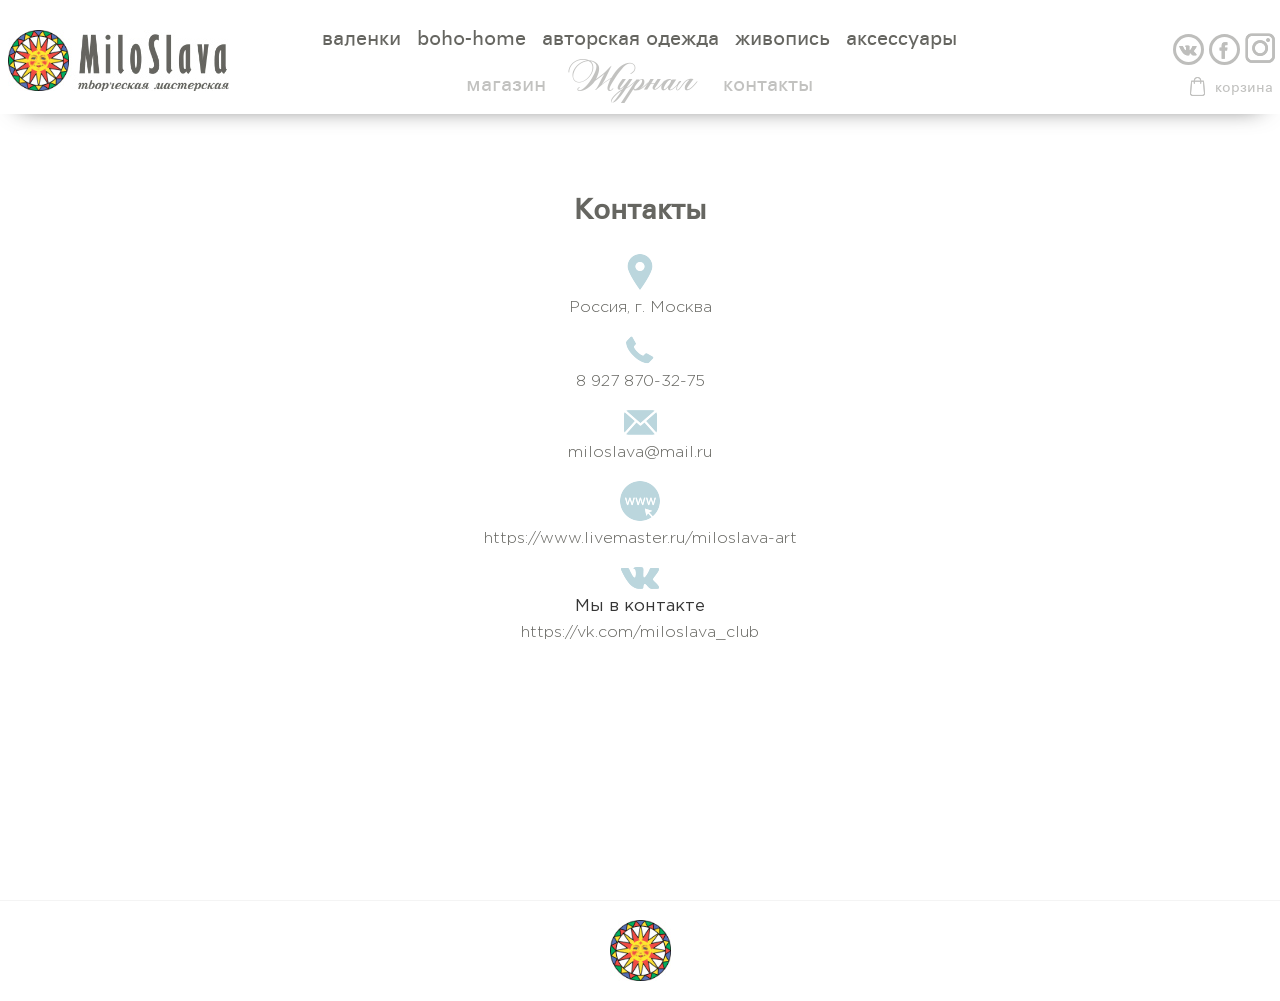
==== contacts.html @ 303c15c8 "first commit" ====
<!DOCTYPE html>
<html lang="ru">
<head>
    <meta charset="UTF-8">
    <title>MiloSlava</title>
    <meta name="viewport" content="width=device-width, initial-scale=1.0">
    <link href="css/main.css" type="text/css" rel="stylesheet">
    <link href="css/contacts.css" type="text/css" rel="stylesheet">
    <!--<link href="css/index.css" type="text/css" rel="stylesheet">-->
    <script src="js/jquery-3.2.1.min.js"></script>
    <script src="js/main.js"></script>
</head>
<body>
<header>
    <div class="header">
        <div class="wrapper">
            <div class="wrapper__header clearfix">
                <a href="#" class="wrapper__header-logo clearfix">
                    <img src="img/logo.png">
                </a>
                <a href="#" id="menu-btn-toggle" class=""><span></span></a>
                <div id="overlay"> </div>
                <div id="myPanelDefault" >
                    <div class="wrapper__header-menu style_menu" >
                        <div class="wrapper__header-menu-top">
                            <ul>
                                <li>
                                    <a href="#">валенки </a>
                                </li>
                                <li>
                                    <a href="#">boho-home</a>
                                </li>
                                <li>
                                    <a href="#">авторская одежда</a>
                                </li>
                                <li>
                                    <a href="#">живопись</a>
                                </li>
                                <li>
                                    <a href="#">аксессуары </a>
                                </li>
                            </ul>
                        </div>
                        <div class="wrapper__header-menu-bottom">
                            <ul>
                                <li>
                                    <a href="#">магазин</a>
                                </li>
                                <li>
                                    <a href="#">Журнал</a>
                                </li>
                                <li>
                                    <a href="#">контакты</a>
                                </li>

                            </ul>
                            <div class="wrapper__header-share_cart__share">
                                <a href="#"></a>
                                <a href="#"></a>
                                <a href="#"></a>
                            </div>
                        </div>
                    </div>
                </div>
                <div class="wrapper__header-share_cart">
                    <div class="wrapper__header-share_cart__share">
                        <a href="#"></a>
                        <a href="#"></a>
                        <a href="#"></a>
                    </div>
                    <div class="wrapper__header-share_cart__cart">
                        <a href="#">корзина</a>
                        <a href="#"></a>
                    </div>
                </div>
            </div>
        </div>
    </div>
</header>
<main>
    <div class="wrapp__content-main">
        <div class="wrapper">
            <div class="wrap_contacts">
                <h1>Контакты</h1>
                <div class="wrapper-contacts">
                   <div class="wrap_contacts-data">
                       <img src="img/location.png">
                       <p>Россия, г. Москва</p>
                   </div>
                    <div class="wrap_contacts-data">
                        <img src="img/phone.png">
                        <p>8 927 870-32-75</p>
                    </div>
                    <div class="wrap_contacts-data">
                        <img src="img/email.png">
                        <p>miloslava@mail.ru</p>
                    </div>
                    <div class="wrap_contacts-data">
                        <img src="img/network.png">
                        <p>https://www.livemaster.ru/miloslava-art</p>
                    </div>
                    <div class="wrap_contacts-data">
                        <img src="img/vk-social.png">
                        <span>Мы в контакте</span>
                        <p>https://vk.com/miloslava_club</p>
                    </div>
                </div>
            </div>
        </div>
    </div>

</main>
<footer>
    <div class="wrapper">
        <div class="wrapper__footer">
            <img src="img/footer-logo.png" alt="">
        </div>
    </div>
</footer>
</body>
</html>
---- css/main.css ----
/* reset css*/
html, body {
    margin: 0;
    padding: 0;
}
h1,h2,h3,h4,h5,h6,p,ul{
    margin-top: 0;
    margin-bottom: 0;
}
* {
    box-sizing: border-box;
}
/* include fonts */
/*@font-face {*/
    /*font-family: Partner;*/
    /*src: url('../fonts/Partner.eot');*/
    /*src: url('../fonts/Partner.eot?#iefix') format('embedded-opentype'),*/
    /*url('../fonts/Partner.woff') format('woff'),*/
    /*url('../fonts/Partner.ttf') format('truetype'),*/
    /*url('../fonts/Partner.svg#Partner') format('svg');*/
    /*font-weight: normal;*/
    /*font-style: normal;*/
/*}*/
@font-face {
    font-family: Partner;
    src: url('../fonts/partner-webfont.eot');
    src: url('../fonts/partner-webfont.eot?#iefix') format('embedded-opentype'),
    url('../fonts/partner-webfont.woff2') format('woff2'),
    url('../fonts/partner-webfont.woff') format('woff'),
    url('../fonts/partner-webfont.svg#partnerregular') format('svg');
    font-weight: normal;
    font-style: normal;

}

@font-face {
    font-family: 'RosamundaOne';
    src: url('../fonts/RosamundaOne-Normal.eot');
    src: url('../fonts/RosamundaOne-Normal.eot?#iefix') format('embedded-opentype'),
    url('../fonts/RosamundaOne-Normal.woff') format('woff'),
    url('../fonts/RosamundaOne-Normal.ttf') format('truetype'),
    url('../fonts/RosamundaOne-Normal.svg#RosamundaOne-Normal') format('svg');
    font-weight: normal;
    font-style: normal;
}

@font-face {
    font-family: GothamProLight;
    src: url('../fonts/GothamPro-Light.eot');
    src: url('../fonts/GothamPro-Light.eot?#iefix') format('embedded-opentype'),
    url('../fonts/GothamPro-Light.woff') format('woff'),
    url('../fonts/GothamPro-Light.ttf') format('truetype'),
    url('../fonts/GothamPro-Light.svg#GothamPro-Light') format('svg');
    font-weight: 300;
    font-style: normal;
}
@font-face {
    font-family: GothamProReg;
    src: url('../fonts/GothamPro.eot');
    src: url('../fonts/GothamPro.eot?#iefix') format('embedded-opentype'),
    url('../fonts/GothamPro.woff') format('woff'),
    url('../fonts/GothamPro.ttf') format('truetype'),
    url('../fonts/GothamPro.svg#GothamPro') format('svg');
    font-weight: normal;
    font-style: normal;
}



/* clearfix */
.clearfix:before,
.clearfix:after {
    content: "";
    display: table;
}

.clearfix:after {
    clear: both;
}

.clearfix {
    zoom: 1; /* ie 6/7 */
}
.active_m{
    color: #bbd6dd!important;
}
.wrapper__header-menu-bottom ul li:hover a{
    color: #bbd6dd;
}
.wrapper__header-menu-bottom ul li:nth-child(2):hover a{
    color: #bbd6dd;
}

header{
    position: fixed;
    z-index: 99;
    width: 100%;
    background: #fff;
}
.wrapp__content-main{
    padding-top: 65px;
}
#myPanelDefault{
    display: inline-block;
}
/* main style */
.header{
    background: #fff;

}
.wrapp__content-main {
    padding-top: 160px;
}
.wrapper{
    max-width: 1737px;
    margin: 0 auto;
}
.wrapper__header{
    padding-top: 50px;
    padding-right: 7.5px;
    padding-left: 7.5px;
    text-align: center;
    padding-bottom: 10px;
    -webkit-box-shadow: 0px 12px 24px -20px rgba(0,0,0,0.75);
    -moz-box-shadow: 0px 12px 24px -20px rgba(0,0,0,0.75);
    box-shadow: 0px 12px 24px -20px rgba(0,0,0,0.75);
}




.wrapper__header-logo img{
    /*background: url("../img/logo.png") no-repeat;*/
    height: 61px;
    width: 221px;
    float: left;
}
.wrapper__header-logo{
    float: left;
    }
.wrapper__header-menu{
    display: inline-block;
    margin-left: -120px;
}

.wrapper__header-menu{
    margin-left: -120px;
}
@media (max-width: 1124px) {
    .wrapper__header-menu{
        margin-left: auto;
    }
}
.wrapper__header-menu-top ul{
    list-style-type: none;
    padding-left: 0;
    text-align: center;
}
.wrapper__header-menu-top ul li{
    margin-left: 6px;
    margin-right: 6px;
    display: inline-block;
}
.wrapper__header-menu-top ul li a{
    color: #666661;
    font-family: Partner;
    font-size: 20px;
    font-weight: 400;
    text-decoration: none;
}
.wrapper__header-menu-top ul li a:hover{
    color: #bbd6dd;
}

.wrapper__header-menu-bottom{

}
.wrapper__header-menu-bottom ul{
     list-style-type: none;
     text-align: center;
     padding-left: 0;
 }
.wrapper__header-menu-bottom ul li{
    display: inline-block;
    margin-right: 10px;
    margin-left: 10px;
}
.wrapper__header-menu-bottom ul li a{
    color: #c2c2c0;
    font-family: Partner;
    font-size: 20px;
    font-weight: 400;
    text-decoration: none;
}
.wrapper__header-menu-bottom ul li:nth-child(2) a{
    font-family: RosamundaOne;
    font-size: 48px;
    font-weight: 400;
    color: #c2c2c0;
    text-decoration: none;
}
.wrapper__header-share_cart{
    float: right;
}
.wrapper__header-share_cart .wrapper__header-share_cart__share{
    height: 31px;
    padding-top: 15px;
}
.wrapper__header-share_cart__share a{
    margin-left: 2.5px;
    margin-right: 2.5px;
    text-decoration: none;
    position: relative;
    border: 3px solid #bebebc;
    border-radius: 100%;
    padding-right: 15px;
    padding-top: 8px;
    padding-left: 10px;
}
.wrapper__header-share_cart__share a:nth-child(1):before{
    content: '';
    position: absolute;
    top: 8px;
    left: 3px;
    background: url("../img/vk.png") no-repeat;
    height: 11px;
    width: 18px;
}
.wrapper__header-share_cart__share a:nth-child(2):before{
    content: '';
    position: absolute;
    top: 5px;
    left: 7px;
    background: url("../img/facebook.png") no-repeat;
    height: 17px;
    width: 9px
}
.wrapper__header-share_cart__share a:nth-child(3):before{
    content: '';
    position: absolute;
    top: -4px;
    left: 0;
    background: url("../img/instagram.png") no-repeat;
    height: 30px;
    width: 30px;
}
.wrapper__header-share_cart__share a:nth-child(3){
    border: none;
}
.wrapper__header-share_cart__cart{
    padding-top: 20px;
}
.wrapper__header-share_cart__cart a{
    color: #c2c2c0;
    font-family: Partner;
    font-size: 14px;
    font-weight: 400;
    position: relative;
    text-decoration: none;
    float: right;
}
.wrapper__header-share_cart__cart a:before{
    content: '';
    position: absolute;
    top: -4px;
    left: -25px;
    background: url("../img/cart.png") no-repeat;
    height: 19px;
    width: 15px;

}
.wrapper__header-share_cart__cart a:hover{
    color: #bbd6dd;
}
footer{

}
.wrapper__footer{
    padding-top: 20px;
    padding-bottom: 20px;
    position: relative;
}
.wrapper__footer:before{
    content: '';
    position: absolute;
    top: 0;
    left: 0;
    background: url("../img/line.png");
    height: 1px;
    width: 100%


}
footer .wrapper__footer img{
    display: block;
    margin: 0 auto;
}
@media (max-width: 1366px) {
    .wrapper__header{
        padding-top: 30px;
    }
    .hover_img {
        font-size: 18px!important;
    }
}

@media (max-width: 1024px) {
    .wrapper__header{
        padding-top: 30px;
    }
    .wrapper__header-menu-top ul li a {
        font-size: 18px;
    }
    .wrapper__header-menu-bottom ul li a {
        font-size: 18px;
    }
    .wrapper__header-menu-bottom ul li:nth-child(2) a {
        font-size: 46px;
    }
    .wrapper__header-share_cart__cart {
        padding-top: 15px;
    }
    .hover_img {
        font-size: 16px!important;
        padding-top: 12px!important;
        padding-bottom: 10px!important;
    }
    .wrapp__content-main {
        padding-top: 132px;
    }
}
@media (max-width: 991px) {
    .wrapper__header-menu-top ul li a {
        font-size: 16px;
    }
    .wrapper__header-menu-bottom ul li a {
        font-size: 16px;
    }
    .wrapper__header-menu-bottom ul li:nth-child(2) a {
        font-size: 44px;
    }
    .wrapper__header-share_cart__cart {
        padding-top: 20px;
    }
    .hover_img {
        font-size: 14px !important;
        padding-top: 12px!important;
        padding-bottom: 10px!important;
    }
    .wall {
        padding-top: 22px;
    }
}
@media (max-width: 895px) {
    .wrapp__content-main {
        padding-top: 182px;
    }
    .wrapper__header {
        padding-top: 15px;
    }
    #myPanelDefault {
        display: block;
    }
    .wrapper__header-share_cart {
        float: right;
        display: block;
        position: absolute;
        top: 15px;
        right: 10px;
    }
    .wrapper__header-logo {
        float: left;
        display: block;
        position: relative;
    }
    .wrapper__header-menu {
        margin-top: 75px;
    }
    .wrapper__header-menu {
        display: block;
    }
    .wrapper__header-share_cart__cart {
        padding-top: 14px;
        float: left;
        margin-left: 57px;
    }
    .wrapper__header-share_cart .wrapper__header-share_cart__share {
        height: 31px;
        padding-top: 15px;
        float: left;
    }
    .wrapper__header-share_cart {
        float: left;
        display: block;
        position: absolute;
        top: 15px;
        width: 215px;
        right: 10px;
        margin-top: 12px;
    }
}
@media (max-width: 768px) {
    footer .wrapper__footer img {
        width: 42px;
    }

    .wrapper__header-menu-bottom ul li a {
        font-size: 14px;
    }
    .wrapper__header-menu-top ul li a {
        font-size: 16px;
        color: #9a9997;
    }
    .wrapper__header-menu-bottom ul li a {
        font-size: 16px;
    }
    .wrapper__header-menu-bottom ul li:nth-child(2) a {
        font-size: 40px;
    }
    .wrapper__header-menu-bottom {
        margin-top: 0px;
    }
    .wrapper__header-menu-bottom ul li:nth-child(2) {
        margin-bottom: 10px;
    }
    .wall-item {
        padding-bottom: 4.5px!important;
        padding-top: 4.5px!important;
    }
    .wall-column {
        padding: 0 4.5px!important;
    }
    .wrapp__content-main {
        padding-top: 162px;
    }

}
.wrapper__header-menu-bottom .wrapper__header-share_cart__share{
    display: none;
}
.wrapper__header-share_cart__cart a:nth-child(2){
    display: none;
}
@media (max-width: 512px) {
    .wrapper__header-menu-bottom ul{
        margin-top: 30px;
    }
    .wrapper__header-menu-bottom .wrapper__header-share_cart__share {
        display: block!important;
    }
    #myPanelDefault{
        position: fixed;
        z-index: 100;
        height: 100%;
        top: 0;
        left: -220px;
        width: 220px;
        /*background-color: #4ca42f;*/
        background: rgba(0, 0, 0, 0.16);
        background-size: cover;
        z-index: 100;
        box-sizing: border-box;
        padding: 20px 20px 0 25px;
        transition: all .4s linear;

    }
    #myPanelDefault ul li a span:hover {
        text-decoration: underline;
    }
    #myPanelDefault.active{
        left: 0;
        -webkit-box-shadow: 6px 0px 25px -3px rgba(0,0,0,0.75);
        -moz-box-shadow: 6px 0px 25px -3px rgba(0,0,0,0.75);
        box-shadow: 6px 0px 25px -3px rgba(0,0,0,0.75);
        /*overflow-y: scroll;*/
    }
    #overlay.active {
        z-index: 99;
        position: fixed;
        background-color: #000;
        opacity: 0.7;
        width: 100%;
        height: 100%;
        top: 0;
        left: 0;
        cursor: pointer;

    }
    #myPanelDefault .style_menu{
        /*height: 100%;*/
        /*max-height: 300px;*/
        /*overflow-y: scroll;*/
        padding-left: 20px;
    }
    #top_menu nav > ul > li, #top_menu .right > ul > li.divider {
        height: 20px;
    }

    #menu-btn-toggle {
        left: 5px;
        top: 27px;
        position: absolute;
        display: block;
        width: 32px;
        height: 32px;
        transition: all .4s;
    }

    #menu-btn-toggle span {
        position: absolute;
        top: 57%;
        width: 80%;
        height: 2px;
        margin-top: -3px;
        background-color: #5c4d2f;
        transition: all .4s;
        margin-left: -13px;
    }


    #menu-btn-toggle span:before {
        content: '';
        position: absolute;
        top: -5px;
        left: 0;
        width: 100%;
        height: 2px;
        background-color: #5c4d2f;
        transform: rotate(0deg);
        transition: all .4s;
    }

    #menu-btn-toggle span:after {
        content: '';
        position: absolute;
        top: 5px;
        left: 0;
        width: 100%;
        height: 2px;
        background-color: #5c4d2f;
        transform: rotate(0deg);
        transition: all .4s;
    }


    #menu-btn-toggle.active{
        left: 230px;
        position: fixed;
        z-index: 100;
        top:15px
    }


    #menu-btn-toggle.active span{
        background-color: transparent;
    }

    #menu-btn-toggle.active span:before{
        top: 0;
        transform: rotate(45deg);
        background: #f8f8f8;
    }

    #menu-btn-toggle.active span:after{
        top: 0;
        transform: rotate(-45deg);
        background: #f8f8f8;
    }
    nav ul li{
        display: block;
        text-align: left;
        height: 30px;
    }
    .wrapper__header-share_cart__share{
        margin-top: 25px;
        display: block;
    }
    .wrapper__header-share_cart .wrapper__header-share_cart__share{
        display: none;
    }
    .wrapper__header-share_cart__cart {
        padding-top: 11px;
        float: right;
        margin-left: 131px;
    }
    .wrapper__header-share_cart {
        float: left;
        display: block;
        position: absolute;
        top: 15px;
        width: 212px;
        right: 10px;
        margin-top: 12px;
    }

    .wrapper__header-logo img {
        height: 52px;
        width: 200px;
        float: left;
    }
    .wrapper__header-logo {
        display: block;
        margin-left: 126px;
    }
    .wrapper__header-share_cart__cart a:nth-child(2){
        display: block;
    }
    .wrapper__header-share_cart__cart a:nth-child(1){
        display: none;
    }
    .wrapper__header-share_cart__cart a:before {
        content: '';
        position: absolute;
        top: -4px;
        left: -15px;
    }
    .hover_img {
        font-size: 13px !important;
        padding-top: 8px !important;
        padding-bottom: 8px !important;
    }
    .wrapper__header {
        padding-bottom: 15px;
    }
    .wall-item {
        padding-bottom: 3.5px!important;
        padding-top: 3.5px!important;
    }
    .wall-column {
        padding: 0 3.5px!important;
    }
    .wrapper__header-logo {
        display: block;
        margin-left: inherit;
        float: none;
    }
    .wrapper__header-logo img {
        height: 52px;
        width: 200px;
        float: none;
    }
    .wrapp__content-main {
        padding-top: 86px;
    }
}
@media (max-width: 400px) {
    .wall {
        padding-top: 10px!important;
    }
}
---- css/contacts.css ----
.wrap_contacts{
    text-align: center;
}
.wrapp__content-main{
    min-height: 100vh;
}
.wrap_contacts h1{
    font-family: Partner;
    font-weight: bold;
    font-size: 28px;
    color: #666661;
    margin-top: 38px;
    margin-bottom: 18px;
}
.wrap_contacts-data{
    padding-top: 18px;
    margin-bottom: 18px;
    text-align: center;
}
.wrap_contacts-data:last-child{
    margin-bottom: 65px;
}
.wrap_contacts-data img{
    display: block;
    margin:  0 auto;
}
.wrap_contacts-data p{
    font-family: GothamProLight;
    font-size: 17px;
    color: #666661;
    margin-top: 10px;
}
.wrap_contacts-data span{
    padding-top: 10px;
    display: block;
    color: #363636;
    font-family: GothamProReg;
    font-size: 17px;
    font-weight: 400;
}
@media (max-width: 1336px) {
    .wrap_contacts h1 {
        margin-top: 38px;
        margin-bottom: 18px;
    }
    .wrap_contacts-data {
        padding-top: 10px;
        margin-bottom: 10px;
        text-align: center;
    }
    .wrap_contacts-data p {
        font-size: 16px;
    }
}
@media (max-width: 425px) {
    .wrap_contacts h1 {
        font-size: 24px;
        margin-top: 30px;
        margin-bottom: 10px;
    }
    .wrap_contacts-data p {
        font-size: 14px;
    }
    .wrap_contacts-data {
        padding-top: 13px;
        margin-bottom: 13px;
        text-align: center;
    }
    .wrap_contacts-data span {
        font-size: 15px;
    }
    .wrap_contacts-data:last-child {
        margin-bottom: 30px;
    }
}
---- css/index.css ----
.wall-item {
    display: block;
    background: #fff;
    padding-bottom: 7.5px;
    padding-top: 7.5px;
    text-decoration: none;
    position: relative;

}


.wall-item > img {
    display: block;
    width: 100%;

    /*margin: 0 0 24px 0;*/
}

.wall-item h2 {
    text-align: center;
    font-size: 14px;
    /*text-transform: uppercase;*/
    /*margin: 0 0 12px 0;*/
}

.wall {
    display: block;
    position: relative;
    padding-top: 32px;
    padding-bottom: 40px;

}

.wall-column {
    display: block;
    position: relative;
    width: 25%;
    float: left;
    padding: 0 7.5px;
    box-sizing: border-box;
}
/*.wall-column:first-child{*/
    /*padding-left: 0;*/
/*}.wall-column:last-child{*/
     /*padding-right: 0;*/
 /*}*/

.hover_img{
    color: #666460;
    font-family: Partner;
    font-size: 20px;
    font-weight: 400;
    padding-top: 17px;
    padding-bottom: 15px;
    text-decoration: none;
    position: absolute;
    bottom: 0;
    left: 0;
    text-align: center;
    opacity: 0;
    overflow: hidden;
    width: 100%;
    background: #fff;
}
.wall-item.active .hover_img{
    opacity: 1;
    overflow: visible;
    transition: all 0.5s;
}
/*footer{*/

/*}*/
/*.wrapper__footer{*/
    /*max-width: 1400px;*/
    /*border-top: 1px solid #f4f4f4;*/
    /*padding-top: 20px;*/
    /*padding-bottom: 20px;*/
/*}*/
/*footer .wrapper__footer img{*/
    /*display: block;*/
    /*margin: 0 auto;*/
/*}*/
@media (max-width: 640px) {
    .wall-column { width: 50%; }

}

@media (max-width: 480px) {
    .wall-column {
        width: auto;
        float: none;
    }
}
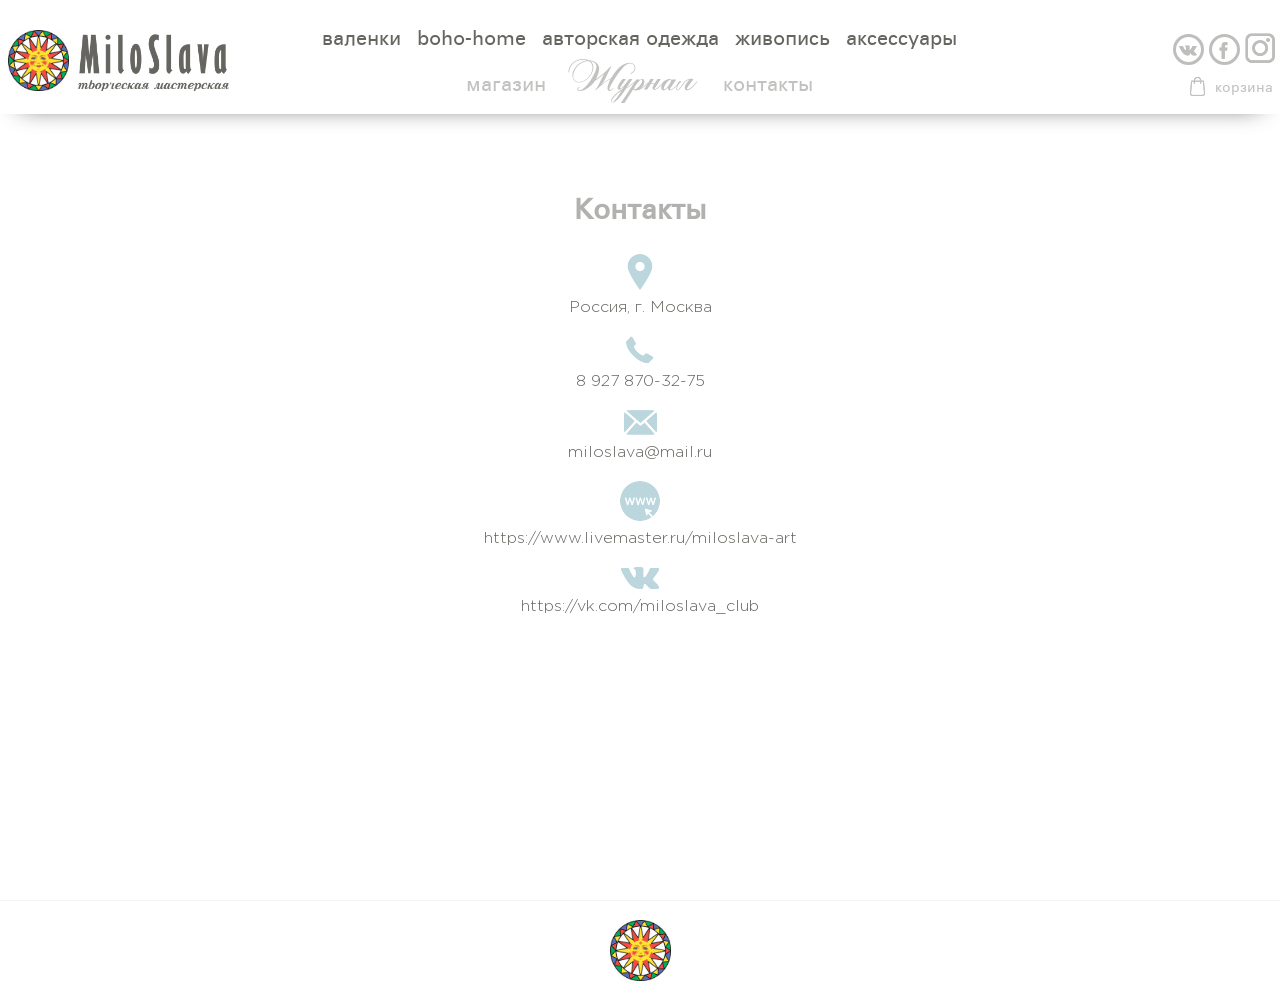
==== commit 9ecefc66: "edit contacts and size block" ====
--- a/contacts.html
+++ b/contacts.html
@@ -97,12 +97,12 @@
                     </div>
                     <div class="wrap_contacts-data">
                         <img src="img/network.png">
-                        <p>https://www.livemaster.ru/miloslava-art</p>
+                        <a href="https://www.livemaster.ru/miloslava-art" target="_blank">https://www.livemaster.ru/miloslava-art</a>
                     </div>
                     <div class="wrap_contacts-data">
                         <img src="img/vk-social.png">
-                        <span>Мы в контакте</span>
-                        <p>https://vk.com/miloslava_club</p>
+                        <!--<span>Мы в контакте</span>-->
+                        <a href="https://vk.com/miloslava_club" target="_blank">https://vk.com/miloslava_club</a>
                     </div>
                 </div>
             </div>
--- a/css/contacts.css
+++ b/css/contacts.css
@@ -11,6 +11,7 @@
     color: #666661;
     margin-top: 38px;
     margin-bottom: 18px;
+    opacity: 0.5;
 }
 .wrap_contacts-data{
     padding-top: 18px;
@@ -29,6 +30,14 @@
     font-size: 17px;
     color: #666661;
     margin-top: 10px;
+}
+.wrap_contacts-data a{
+    font-family: GothamProLight;
+    font-size: 17px;
+    color: #666661;
+    margin-top: 10px;
+    text-decoration: none;
+    display: block;
 }
 .wrap_contacts-data span{
     padding-top: 10px;
@@ -51,6 +60,9 @@
     .wrap_contacts-data p {
         font-size: 16px;
     }
+    .wrap_contacts-data a {
+        font-size: 16px;
+    }
 }
 @media (max-width: 425px) {
     .wrap_contacts h1 {
@@ -59,6 +71,9 @@
         margin-bottom: 10px;
     }
     .wrap_contacts-data p {
+        font-size: 14px;
+    }
+    .wrap_contacts-data a {
         font-size: 14px;
     }
     .wrap_contacts-data {
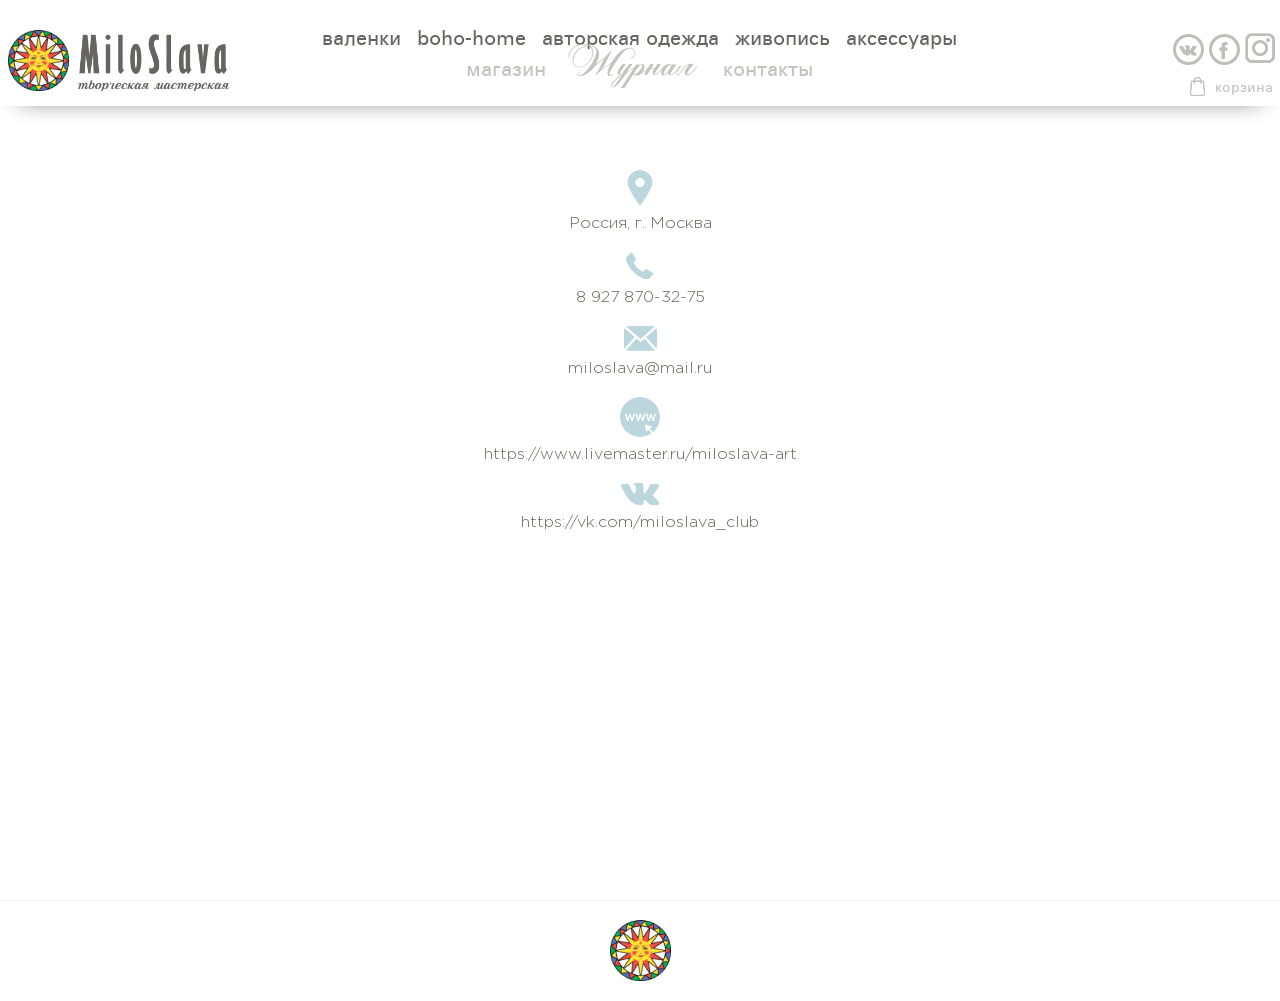
==== commit a3dd9702: "pravki" ====
--- a/contacts.html
+++ b/contacts.html
@@ -81,7 +81,7 @@
     <div class="wrapp__content-main">
         <div class="wrapper">
             <div class="wrap_contacts">
-                <h1>Контакты</h1>
+                <!--<h1>Контакты</h1>-->
                 <div class="wrapper-contacts">
                    <div class="wrap_contacts-data">
                        <img src="img/location.png">
--- a/css/main.css
+++ b/css/main.css
@@ -81,6 +81,149 @@
 .clearfix {
     zoom: 1; /* ie 6/7 */
 }
+/* tooltip */
+.tooltip {
+    position: relative;
+    display: inline-block;
+    /*border-bottom: 1px dotted black; !* If you want dots under the hoverable text *!*/
+}
+
+/* Tooltip text */
+.tooltip .tooltiptext {
+    visibility: hidden;
+    width: 270px;
+    background-color: #fff;
+    color: #c2c2c0;
+    font-family: Partner;
+    font-size: 16px;
+    font-weight: 400;
+    text-align: center;
+    padding: 5px 0;
+    border-radius: 3px;
+    top: 25px;
+    left: -213px;
+    position: absolute;
+    z-index: 1;
+    height:40px;
+    line-height: 40px;
+    -webkit-box-shadow: 0px 0px 14px -6px rgba(0,0,0,0.75);
+    -moz-box-shadow: 0px 0px 14px -6px rgba(0,0,0,0.75);
+    box-shadow: 0px 0px 14px -6px rgba(0,0,0,0.75);
+
+}
+.tooltip:nth-child(2) .tooltiptext {
+    visibility: hidden;
+    /* visibility: hidden; */
+    width: 160px;
+    background-color: #fff;
+    color: #c2c2c0;
+    font-family: Partner;
+    font-size: 14px;
+    font-weight: 400;
+    text-align: center;
+    padding: 5px 0;
+    border-radius: 3px;
+    top: 25px;
+    left: -160px;
+    position: absolute;
+}
+.tooltip:nth-child(2) .tooltiptext::after {
+    content: " ";
+    position: absolute;
+    top: -14px;
+    left: 79.5%;
+    margin-left: 19px;
+    border-width: 7px;
+    border-style: solid;
+    border-color: #ffffff transparent transparent transparent;
+    transform: rotate(180deg);
+}
+.tooltip:nth-child(2) .tooltiptext::before {
+    content: " ";
+    position: absolute;
+    top: -14px;
+    left: 79.5%;
+    margin-left: 19px;
+    border-width: 7px;
+    border-style: solid;
+    border-color: #a0a0a0 transparent transparent transparent;
+    transform: rotate(180deg);
+}
+
+/* Show the tooltip text when you mouse over the tooltip container */
+.tooltip:hover .tooltiptext {
+    visibility: visible;
+}
+
+.tooltip .tooltiptext::after {
+    content: " ";
+    position: absolute;
+    top: -14px;
+    left: 79.5%;
+    margin-left: -5px;
+    border-width: 7px;
+    border-style: solid;
+    border-color: #ffffff transparent transparent transparent;
+    transform: rotate(180deg);
+}
+.tooltip .tooltiptext::before {
+    content: " ";
+    position: absolute;
+    top: -14px;
+    left: 79.5%;
+    margin-left: -5px;
+    border-width: 7px;
+    border-style: solid;
+    border-color: #a0a0a0 transparent transparent transparent;
+    transform: rotate(180deg);
+}
+
+/*tooltip end*/
+/* hz*/
+#myPanelDefault.active {
+    overflow-y: auto;
+}
+
+.wrap_product-list-detail {
+    overflow: hidden;
+}
+.mfp-inline-holder .mfp-content, .mfp-ajax-holder .mfp-content {
+    width: auto!important;
+}
+
+@media (max-width: 1260px) {
+    .mfp-inline-holder .mfp-content, .mfp-ajax-holder .mfp-content {
+        width: 100%!important;
+    }
+}
+@media (max-width:920px ) {
+}
+.wrap-bay-bottom .zakaz:hover{
+    border-radius: 10px;
+    box-shadow: 0 0 0 3px #cfe2e9;
+    color: #cfe2e9;
+    background: 0 0;
+    transition: all .5s;
+
+}
+.wrap_desc .add-product:hover   {
+    border-radius: 10px;
+    box-shadow: 0 0 0 3px #cfe2e9;
+    color: #cfe2e9;
+    background: 0 0;
+    transition: all .5s;
+    line-height: 42px;
+}
+#cart-product-zakaz .wrap-bay-bottom input[type='submit']:hover {
+    border-radius: 10px;
+    box-shadow: 0 0 0 3px #cfe2e9;
+    background: 0 0;
+    color: #cfe2e9;
+    transition: all .5s;
+}
+.popup-modal-dismiss{
+    display: none;
+}
 .active_m{
     color: #bbd6dd!important;
 }
@@ -90,7 +233,7 @@
 .wrapper__header-menu-bottom ul li:nth-child(2):hover a{
     color: #bbd6dd;
 }
-
+/**/
 header{
     position: fixed;
     z-index: 99;
@@ -173,7 +316,7 @@
 }
 
 .wrapper__header-menu-bottom{
-
+    margin-top: -15px;
 }
 .wrapper__header-menu-bottom ul{
      list-style-type: none;
@@ -217,6 +360,21 @@
     padding-top: 8px;
     padding-left: 10px;
 }
+.wrapper__header-share_cart__share a:hover{
+    background:#bbd6df;
+    transition: all 0.3s;
+}
+.wrapper__header-share_cart__share a:hover:nth-child(3):before {
+    content: '';
+    position: absolute;
+    top: -4px;
+    left: 0;
+    background: #bbd6df url(../img/instagram.png) no-repeat;
+    height: 30px;
+    width: 30px;
+    border-radius: 7px;
+    transition: all 0.3s;
+}
 .wrapper__header-share_cart__share a:nth-child(1):before{
     content: '';
     position: absolute;
@@ -301,6 +459,9 @@
     }
     .hover_img {
         font-size: 18px!important;
+    }
+    .popup-modal-dismiss{
+        display: block;
     }
 }
 
--- a/css/contacts.css
+++ b/css/contacts.css
@@ -7,7 +7,7 @@
 .wrap_contacts h1{
     font-family: Partner;
     font-weight: bold;
-    font-size: 28px;
+    font-size: 24px;
     color: #666661;
     margin-top: 38px;
     margin-bottom: 18px;
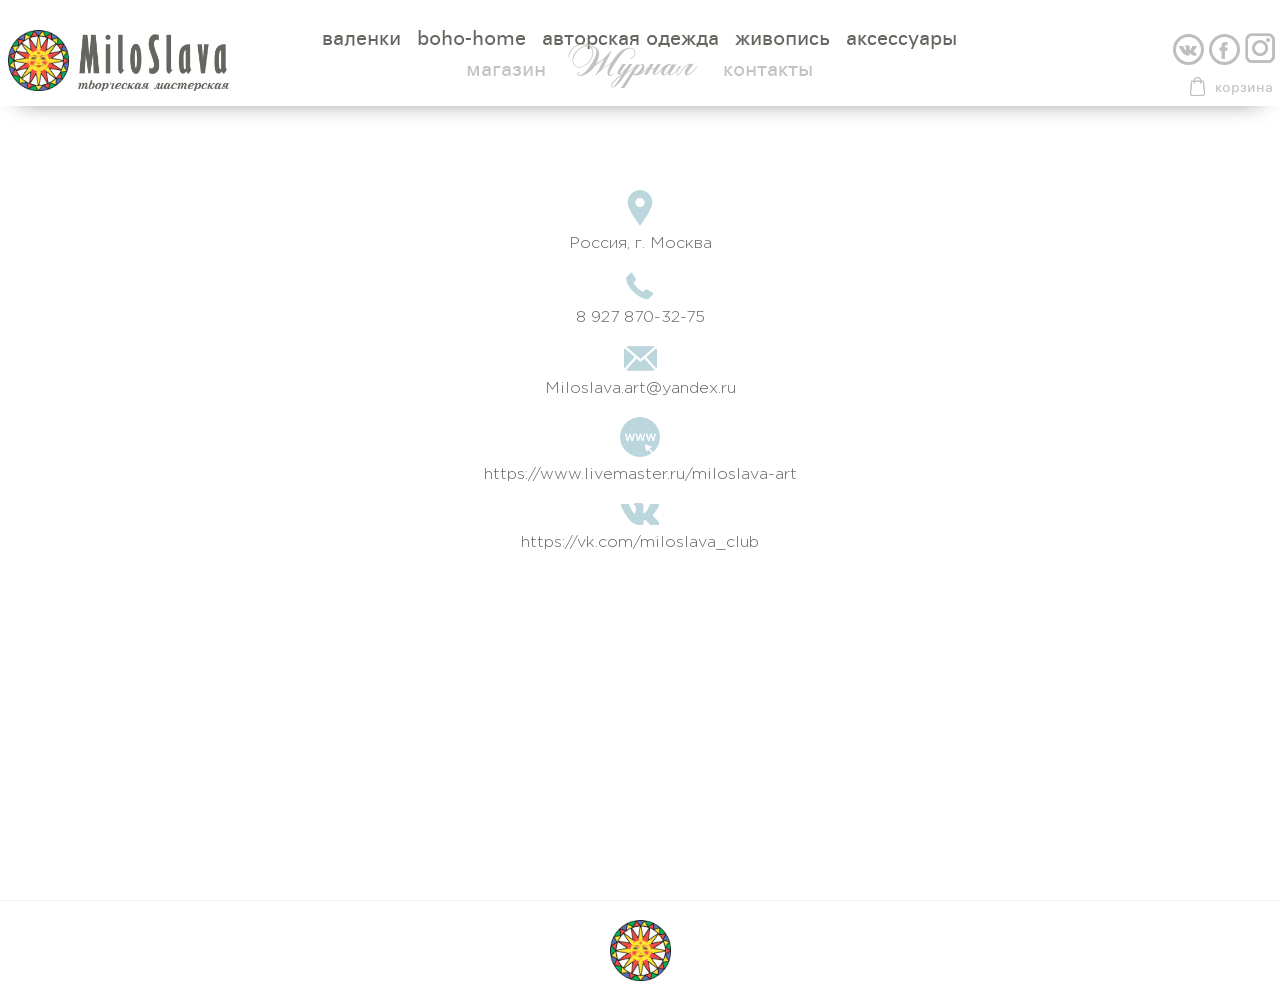
==== commit 8af0f1d2: "edit text and style elements" ====
--- a/contacts.html
+++ b/contacts.html
@@ -93,7 +93,7 @@
                     </div>
                     <div class="wrap_contacts-data">
                         <img src="img/email.png">
-                        <p>miloslava@mail.ru</p>
+                        <p>Miloslava.art@yandex.ru</p>
                     </div>
                     <div class="wrap_contacts-data">
                         <img src="img/network.png">
--- a/css/main.css
+++ b/css/main.css
@@ -95,7 +95,7 @@
     background-color: #fff;
     color: #c2c2c0;
     font-family: Partner;
-    font-size: 16px;
+    font-size: 14px;
     font-weight: 400;
     text-align: center;
     padding: 5px 0;
@@ -212,7 +212,6 @@
     color: #cfe2e9;
     background: 0 0;
     transition: all .5s;
-    line-height: 42px;
 }
 #cart-product-zakaz .wrap-bay-bottom input[type='submit']:hover {
     border-radius: 10px;
@@ -223,6 +222,9 @@
 }
 .popup-modal-dismiss{
     display: none;
+}
+.visib{
+    display: block!important;
 }
 .active_m{
     color: #bbd6dd!important;
@@ -360,8 +362,8 @@
     padding-top: 8px;
     padding-left: 10px;
 }
-.wrapper__header-share_cart__share a:hover{
-    background:#bbd6df;
+.wrapper__header-share_cart__share a:hover {
+    border: 3px solid #bcd7de;
     transition: all 0.3s;
 }
 .wrapper__header-share_cart__share a:hover:nth-child(3):before {
@@ -369,7 +371,7 @@
     position: absolute;
     top: -4px;
     left: 0;
-    background: #bbd6df url(../img/instagram.png) no-repeat;
+    background: url(../img/inst.png) no-repeat;
     height: 30px;
     width: 30px;
     border-radius: 7px;
@@ -384,6 +386,16 @@
     height: 11px;
     width: 18px;
 }
+.wrapper__header-share_cart__share a:hover:nth-child(1):before{
+    content: '';
+    position: absolute;
+    top: 8px;
+    left: 3px;
+    background: url("../img/vk_1.png") no-repeat;
+    height: 11px;
+    width: 18px;
+}
+
 .wrapper__header-share_cart__share a:nth-child(2):before{
     content: '';
     position: absolute;
@@ -393,6 +405,10 @@
     height: 17px;
     width: 9px
 }
+.wrapper__header-share_cart__share a:hover:nth-child(2):before{
+    content: '';
+    background: url("../img/fs_2.png") no-repeat;
+}
 .wrapper__header-share_cart__share a:nth-child(3):before{
     content: '';
     position: absolute;
@@ -405,6 +421,21 @@
 .wrapper__header-share_cart__share a:nth-child(3){
     border: none;
 }
+.share a{
+    text-decoration: none;
+}
+.share a img:nth-child(2){
+    display: none;
+
+}
+.share a:hover img:nth-child(1){
+   display: none;
+}
+.share a:hover img:nth-child(2){
+   display: inline-block;
+}
+
+
 .wrapper__header-share_cart__cart{
     padding-top: 20px;
 }
--- a/css/contacts.css
+++ b/css/contacts.css
@@ -47,6 +47,9 @@
     font-size: 17px;
     font-weight: 400;
 }
+.wrapper-contacts {
+    margin-top: 20px;
+}
 @media (max-width: 1336px) {
     .wrap_contacts h1 {
         margin-top: 38px;
